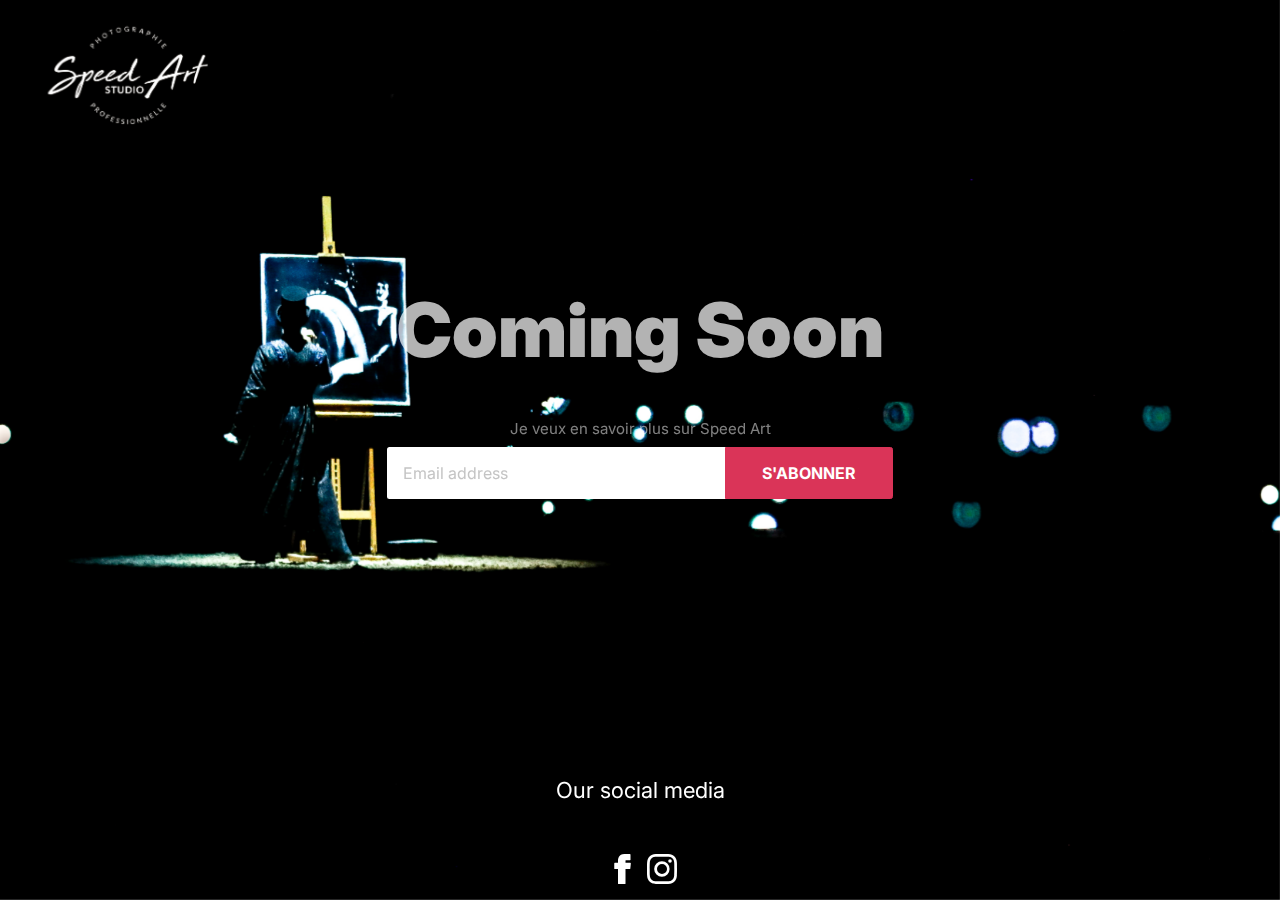
==== index.html @ 28bd0d0c "v1.1" ====
<!DOCTYPE html>
<html lang=en>
   <head>
      <meta charset=utf-8>
      <meta name=viewport content="width=device-width,initial-scale=1,shrink-to-fit=no">
      <meta name=description content="Square - Premium Bootstrap Theme">
      <meta name=keywords content="bootstrap, theme, template, multipurpose, landing, html5, css3, javascript, event, case study, photography, about, team, portfolio, services, contact, pricing, faqs, careers, blog, sign in, sign up, coming soon, legal">
      <meta name=author content="Webinning Ltd.">
      <title>Coming soon | Speed Art</title>
      <link rel=apple-touch-icon sizes=180x180 href=assets/images/fav.png>
      <link rel=icon type=image/png sizes=32x32 href=assets/images/icons/favicons/favicon-32x32.png>
      <link rel=icon type=image/png sizes=16x16 href=assets/images/fav.png>
      <link rel=manifest href=assets/images/icons/favicons/site.webmanifest>
      <link rel=mask-icon href=assets/images/icons/favicons/safari-pinned-tab.svg color=#232323>
      <meta name=msapplication-TileColor content=#ffffff>
      <meta name=theme-color content=#ffffff>
      <link href=assets/css/theme.min.css rel=stylesheet>
      <script async src="https://www.googletagmanager.com/gtag/js?id=UA-174248960-1"></script><script>window.dataLayer = window.dataLayer || [];function gtag(){dataLayer.push(arguments);}gtag('js', new Date());gtag('config', 'UA-174248960-1');</script>
   </head>
   <body>
      <header class="navbar navbar-expand-lg align-items-center w-100 position-absolute z-index-10 navbar-light">
         <div class="position-relative container-fluid">
            <a href=#content class="skip-to-main sr-only-focusable" role=button>Skip to main content</a>
            <a class="navbar-brand mr-auto" href="/ ">
               <img width=160 height=auto class=logo  src="assets/images/logo.png"/>
            </a>
         </div>
      </header>
      <main>
         <section id=content>
            <div class="bg-image bg-cover w-100 vh-100" style="background-image: url(assets/images/coming.jpg);"></div>
            <div class=container>
               <div class="row vh-100 text-center text-white">
                  <div class="col d-flex flex-column align-self-end">
                     <div class="row justify-content-center align-items-center">
                        <div class=col-12 data-aos=zoom-in>
                           <h1 class="display-2 mb-5 opacity-70">Coming Soon</h1>
                        </div>
                        <div class="col-md-8 col-xl-6">
                           <p class="font-size-6 opacity-50 mb-2">Je veux en savoir plus sur Speed Art</p>
                           <div class=input-group>
                              <input type=email class="form-control border-0" placeholder="Email address" aria-label="Email address" aria-describedby=email-addon>
                              <div class=input-group-append><button class="btn btn-secondary text-uppercase px-3 px-lg-5" type=button id=email-addon>S'abonner</button></div>
                           </div>
                        </div>
                     </div>
                  </div>
                  
                  <div class="col-12 d-flex flex-column align-self-end">
                     <h2 class="h3 mb-1 font-weight-normal">Our social media</h2>
                     <div class="mt-4 mb-3 mt-lg-5 pt-lg-2 mx-auto mx-md-0">
                        <a href=https://www.facebook.com/Speedartevents class="text-reset text-decoration-none">
                           <svg width=30 height=30 class=mx-1 xmlns=http://www.w3.org/2000/svg viewBox="0 0 24 24">
                              <title>social-media-facebook</title>
                              <path d=M18.14,7.17A.5.5,0,0,0,17.77,7H14V5.59c0-.28.06-.6.51-.6h3a.44.44,0,0,0,.35-.15A.5.5,0,0,0,18,4.5V.5a.5.5,0,0,0-.5-.5H13.17C8.37,0,8,4.1,8,5.35V7H5.5a.5.5,0,0,0-.5.5v4a.5.5,0,0,0,.5.5H8V23.5a.5.5,0,0,0,.5.5h5a.5.5,0,0,0,.5-.5V12h3.35a.5.5,0,0,0,.5-.45l.42-4A.5.5,0,0,0,18.14,7.17Z />
                           </svg>
                        </a>
                        <a href=https://www.instagram.com/speedart_1/?hl=fr class="text-white text-decoration-none">
                           <svg xmlns="http://www.w3.org/2000/svg" width="30" height="30" fill="currentColor" class="bi bi-instagram" viewBox="0 0 16 16">
                              <title>social-media-instagram</title>
                              <path d="M8 0C5.829 0 5.556.01 4.703.048 3.85.088 3.269.222 2.76.42a3.917 3.917 0 0 0-1.417.923A3.927 3.927 0 0 0 .42 2.76C.222 3.268.087 3.85.048 4.7.01 5.555 0 5.827 0 8.001c0 2.172.01 2.444.048 3.297.04.852.174 1.433.372 1.942.205.526.478.972.923 1.417.444.445.89.719 1.416.923.51.198 1.09.333 1.942.372C5.555 15.99 5.827 16 8 16s2.444-.01 3.298-.048c.851-.04 1.434-.174 1.943-.372a3.916 3.916 0 0 0 1.416-.923c.445-.445.718-.891.923-1.417.197-.509.332-1.09.372-1.942C15.99 10.445 16 10.173 16 8s-.01-2.445-.048-3.299c-.04-.851-.175-1.433-.372-1.941a3.926 3.926 0 0 0-.923-1.417A3.911 3.911 0 0 0 13.24.42c-.51-.198-1.092-.333-1.943-.372C10.443.01 10.172 0 7.998 0h.003zm-.717 1.442h.718c2.136 0 2.389.007 3.232.046.78.035 1.204.166 1.486.275.373.145.64.319.92.599.28.28.453.546.598.92.11.281.24.705.275 1.485.039.843.047 1.096.047 3.231s-.008 2.389-.047 3.232c-.035.78-.166 1.203-.275 1.485a2.47 2.47 0 0 1-.599.919c-.28.28-.546.453-.92.598-.28.11-.704.24-1.485.276-.843.038-1.096.047-3.232.047s-2.39-.009-3.233-.047c-.78-.036-1.203-.166-1.485-.276a2.478 2.478 0 0 1-.92-.598 2.48 2.48 0 0 1-.6-.92c-.109-.281-.24-.705-.275-1.485-.038-.843-.046-1.096-.046-3.233 0-2.136.008-2.388.046-3.231.036-.78.166-1.204.276-1.486.145-.373.319-.64.599-.92.28-.28.546-.453.92-.598.282-.11.705-.24 1.485-.276.738-.034 1.024-.044 2.515-.045v.002zm4.988 1.328a.96.96 0 1 0 0 1.92.96.96 0 0 0 0-1.92zm-4.27 1.122a4.109 4.109 0 1 0 0 8.217 4.109 4.109 0 0 0 0-8.217zm0 1.441a2.667 2.667 0 1 1 0 5.334 2.667 2.667 0 0 1 0-5.334z"/>
                            </svg>
                        </a>
                       
                     </div>
                     </div>
                  </div>
               </div>
            </div>
         </section>
      </main>
      <div class=pswp tabindex=-1 role=dialog aria-hidden=true>
         <div class=pswp__bg></div>
         <div class=pswp__scroll-wrap>
            <div class=pswp__container>
               <div class=pswp__item></div>
               <div class=pswp__item></div>
               <div class=pswp__item></div>
            </div>
            <div class="pswp__ui pswp__ui--hidden">
               <div class=pswp__top-bar>
                  <div class=pswp__counter></div>
                  <button class="pswp__button pswp__button--close" title="Close (Esc)"><span class=sr-only>Close</span></button> <button class="pswp__button pswp__button--share"><span class=sr-only>Share</span></button> <button class="pswp__button pswp__button--fs"><span class=sr-only>Toggle fullscreen</span></button> <button class="pswp__button pswp__button--zoom"><span class=sr-only>Zoom in/out</span></button> <button class="pswp__button pswp__button--playpause"><span class=sr-only>Play/pause</span></button>
                  <div class=pswp__preloader>
                     <div class=pswp__preloader__icn>
                        <div class=pswp__preloader__cut>
                           <div class=pswp__preloader__donut></div>
                        </div>
                     </div>
                  </div>
               </div>
               <div class="pswp__share-modal pswp__share-modal--hidden pswp__single-tap">
                  <div class=pswp__share-tooltip></div>
               </div>
               <button class="pswp__button pswp__button--arrow--left" title="Previous (arrow left)"><span class=sr-only>Previous</span></button> <button class="pswp__button pswp__button--arrow--right" title="Next (arrow right)"><span class=sr-only>Next</span></button>
               <div class=pswp__caption>
                  <div class=pswp__caption__center></div>
               </div>
            </div>
         </div>
      </div>
      <script src=assets/js/theme.core.min.js></script><script src=assets/js/theme.min.js></script>
   </body>
</html>
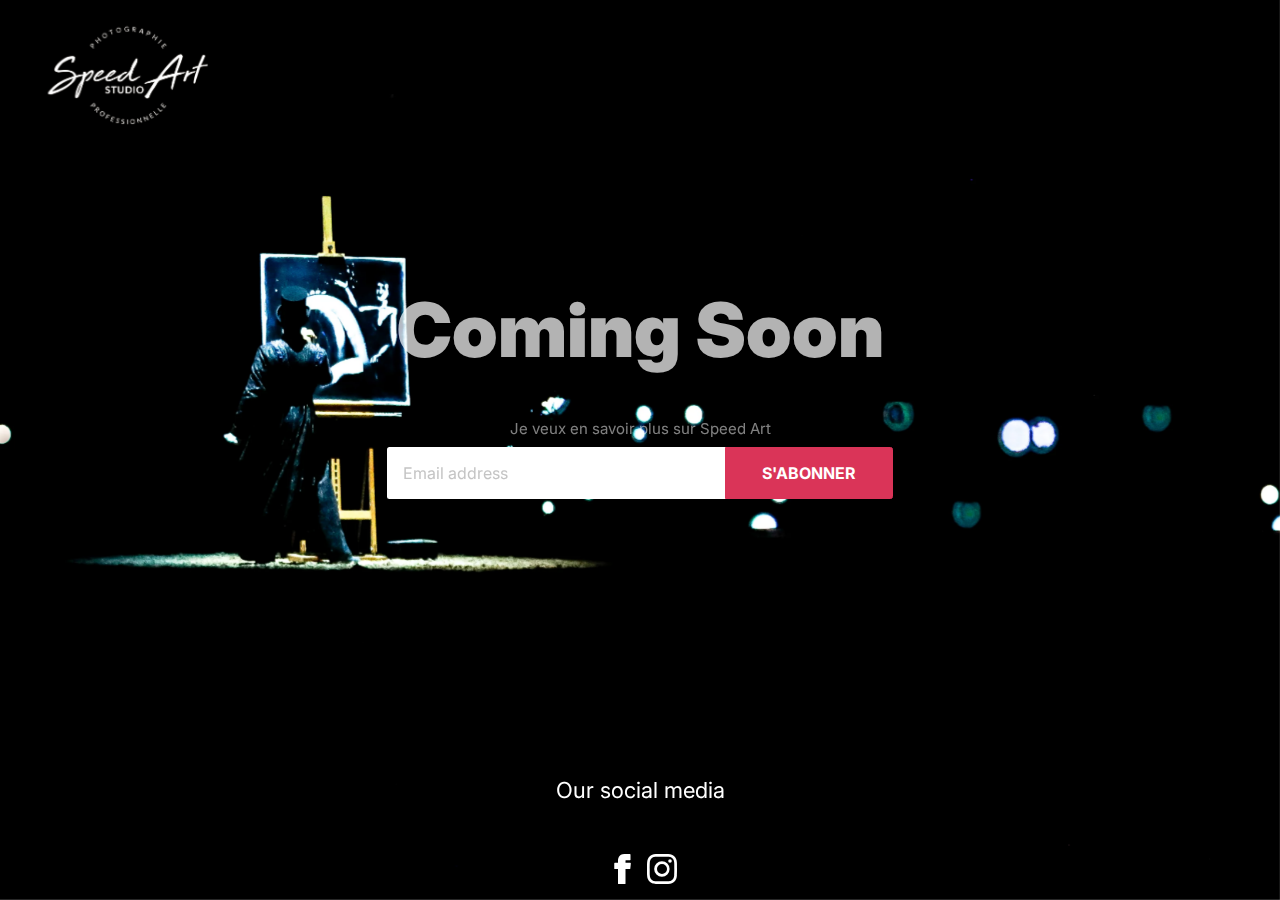
==== commit 0714bdec: "v1.1.1" ====
--- a/index.html
+++ b/index.html
@@ -30,7 +30,7 @@
       </header>
       <main>
          <section id=content>
-            <div class="bg-image bg-cover w-100 vh-100" style="background-image: url(assets/images/coming.jpg);"></div>
+            <div class="bg-image bg-cover w-100 vh-100" style="background-image: url(assets/images/coming.webp);"></div>
             <div class=container>
                <div class="row vh-100 text-center text-white">
                   <div class="col d-flex flex-column align-self-end">
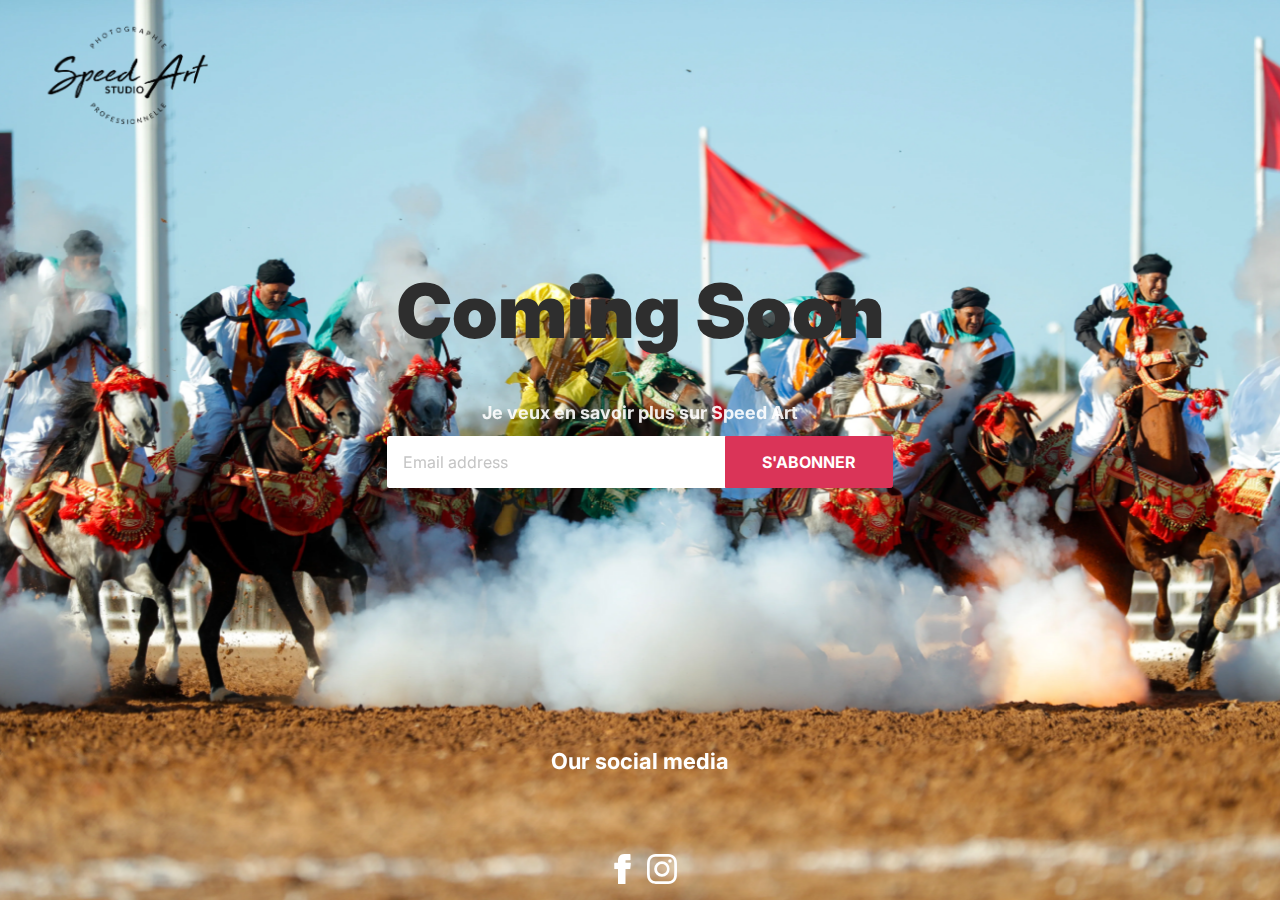
==== commit 2f25eec1: "v3" ====
--- a/index.html
+++ b/index.html
@@ -23,7 +23,7 @@
       <header class="navbar navbar-expand-lg align-items-center w-100 position-absolute z-index-10 navbar-light">
          <div class="position-relative container-fluid">
             <a href=#content class="skip-to-main sr-only-focusable" role=button>Skip to main content</a>
-            <a class="navbar-brand mr-auto" href="/ ">
+            <a class="navbar-brand mr-auto" href="#">
                <img width=160 height=auto class=logo  src="assets/images/logo.png"/>
             </a>
          </div>
@@ -36,10 +36,10 @@
                   <div class="col d-flex flex-column align-self-end">
                      <div class="row justify-content-center align-items-center">
                         <div class=col-12 data-aos=zoom-in>
-                           <h1 class="display-2 mb-5 opacity-70">Coming Soon</h1>
+                           <h1 class="display-2 mb-5 opacity-100">Coming Soon</h1>
                         </div>
                         <div class="col-md-8 col-xl-6">
-                           <p class="font-size-6 opacity-50 mb-2">Je veux en savoir plus sur Speed Art</p>
+                           <p class="font-size-7 opacity-90 mb-2 font-weight-bold">Je veux en savoir plus sur Speed Art</p>
                            <div class=input-group>
                               <input type=email class="form-control border-0" placeholder="Email address" aria-label="Email address" aria-describedby=email-addon>
                               <div class=input-group-append><button class="btn btn-secondary text-uppercase px-3 px-lg-5" type=button id=email-addon>S'abonner</button></div>
@@ -49,7 +49,7 @@
                   </div>
                   
                   <div class="col-12 d-flex flex-column align-self-end">
-                     <h2 class="h3 mb-1 font-weight-normal">Our social media</h2>
+                     <h2 class="h3 mb-1 font-weight-bold">Our social media </h2> <br>
                      <div class="mt-4 mb-3 mt-lg-5 pt-lg-2 mx-auto mx-md-0">
                         <a href=https://www.facebook.com/Speedartevents class="text-reset text-decoration-none">
                            <svg width=30 height=30 class=mx-1 xmlns=http://www.w3.org/2000/svg viewBox="0 0 24 24">
